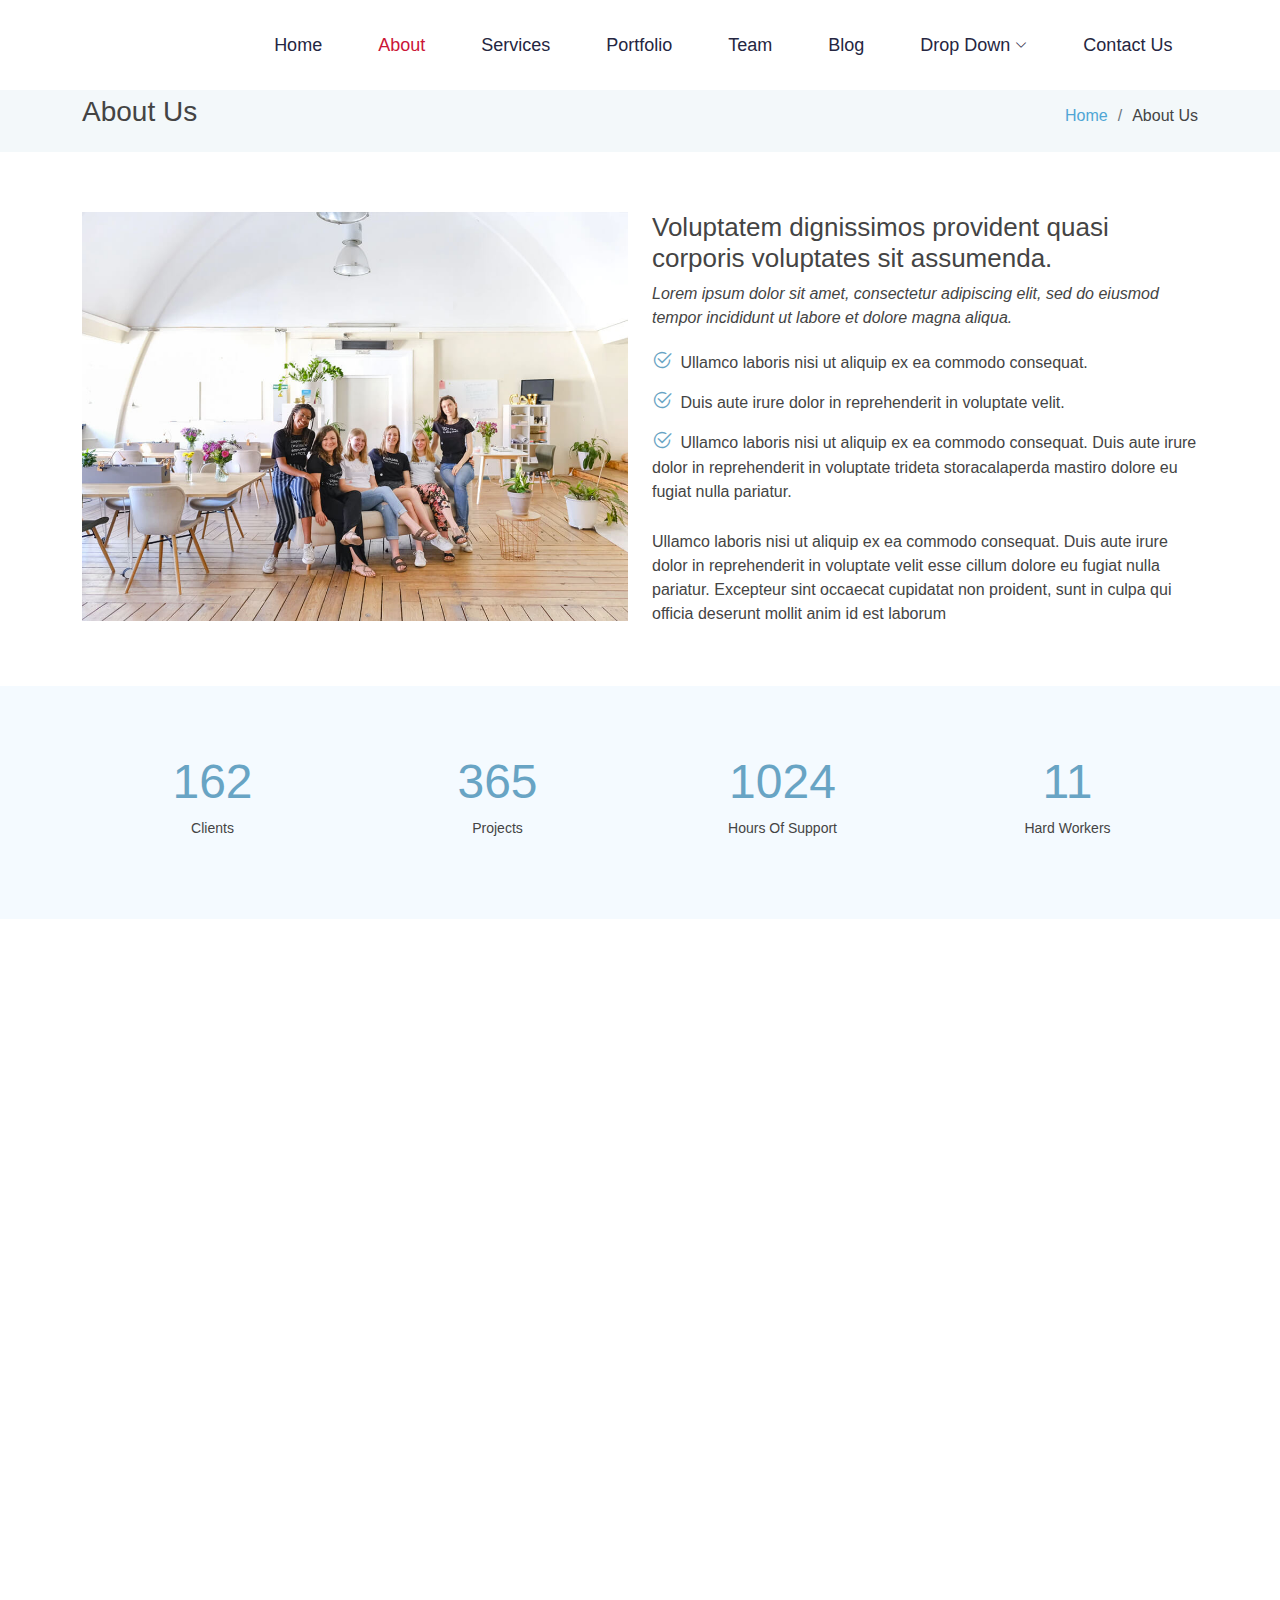
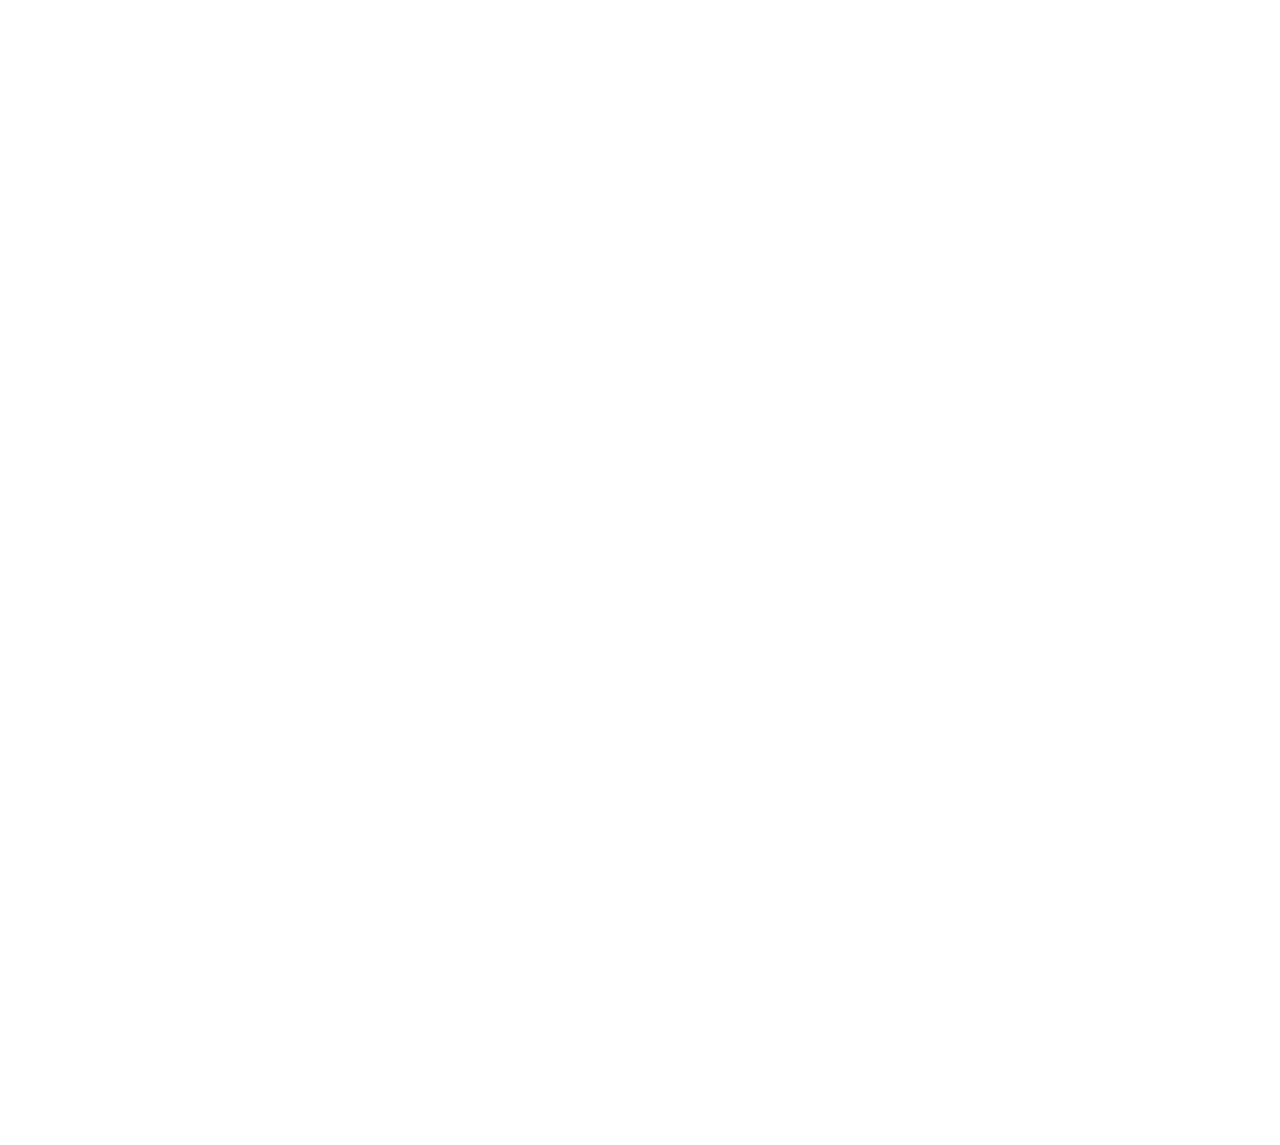
==== about.html @ 945232a9 "first commit" ====
<!DOCTYPE html>
<html lang="en">

<head>
  <meta charset="utf-8">
  <meta content="width=device-width, initial-scale=1.0" name="viewport">

  <title>About - Moderna Bootstrap Template</title>
  <meta content="" name="description">
  <meta content="" name="keywords">

  <!-- Favicons -->
  <link href="/static/img/favicon.png" rel="icon">
  <link href="/static/img/apple-touch-icon.png" rel="apple-touch-icon">

  <!-- Google Fonts -->
  <link href="https://fonts.googleapis.com/css?family=Open+Sans:300,300i,400,400i,600,600i,700,700i|Roboto:300,300i,400,400i,500,500i,700,700i&display=swap" rel="stylesheet">

  <!-- Vendor CSS Files -->
  <link href="/static/vendor/animate.css/animate.min.css" rel="stylesheet">
  <link href="/static/vendor/aos/aos.css" rel="stylesheet">
  <link href="/static/vendor/bootstrap/css/bootstrap.min.css" rel="stylesheet">
  <link href="/static/vendor/bootstrap-icons/bootstrap-icons.css" rel="stylesheet">
  <link href="/static/vendor/boxicons/css/boxicons.min.css" rel="stylesheet">
  <link href="/static/vendor/glightbox/css/glightbox.min.css" rel="stylesheet">
  <link href="/static/vendor/swiper/swiper-bundle.min.css" rel="stylesheet">

  <!-- Template Main CSS File -->
  <link href="/static/css/style.css" rel="stylesheet">

  
</head>

<body>

  <!-- ======= Header ======= -->
  <header id="header" class="fixed-top d-flex align-items-center ">
    <div class="container d-flex justify-content-between align-items-center">

      <div class="logo">
        <h1 class="text-light"><a href="index.html"><span>Moderna</span></a></h1>
        <!-- Uncomment below if you prefer to use an image logo -->
        <!-- <a href="index.html"><img src="/static/img/logo.png" alt="" class="img-fluid"></a>-->
      </div>

      <nav id="navbar" class="navbar">
        <ul>
          <li><a class="" href="index.html">Home</a></li>
          <li><a class="active" href="about.html">About</a></li>
          <li><a href="services.html">Services</a></li>
          <li><a href="portfolio.html">Portfolio</a></li>
          <li><a href="team.html">Team</a></li>
          <li><a href="blog.html">Blog</a></li>
          <li class="dropdown"><a href="#"><span>Drop Down</span> <i class="bi bi-chevron-down"></i></a>
            <ul>
              <li><a href="#">Drop Down 1</a></li>
              <li class="dropdown"><a href="#"><span>Deep Drop Down</span> <i class="bi bi-chevron-right"></i></a>
                <ul>
                  <li><a href="#">Deep Drop Down 1</a></li>
                  <li><a href="#">Deep Drop Down 2</a></li>
                  <li><a href="#">Deep Drop Down 3</a></li>
                  <li><a href="#">Deep Drop Down 4</a></li>
                  <li><a href="#">Deep Drop Down 5</a></li>
                </ul>
              </li>
              <li><a href="#">Drop Down 2</a></li>
              <li><a href="#">Drop Down 3</a></li>
              <li><a href="#">Drop Down 4</a></li>
            </ul>
          </li>
          <li><a href="contact.html">Contact Us</a></li>
        </ul>
        <i class="bi bi-list mobile-nav-toggle"></i>
      </nav><!-- .navbar -->

    </div>
  </header><!-- End Header -->

  <main id="main">

    <!-- ======= About Us Section ======= -->
    <section class="breadcrumbs">
      <div class="container">

        <div class="d-flex justify-content-between align-items-center">
          <h2>About Us</h2>
          <ol>
            <li><a href="index.html">Home</a></li>
            <li>About Us</li>
          </ol>
        </div>

      </div>
    </section><!-- End About Us Section -->

    <!-- ======= About Section ======= -->
    <section class="about" data-aos="fade-up">
      <div class="container">

        <div class="row">
          <div class="col-lg-6">
            <img src="/static/img/about.jpg" class="img-fluid" alt="">
          </div>
          <div class="col-lg-6 pt-4 pt-lg-0">
            <h3>Voluptatem dignissimos provident quasi corporis voluptates sit assumenda.</h3>
            <p class="fst-italic">
              Lorem ipsum dolor sit amet, consectetur adipiscing elit, sed do eiusmod tempor incididunt ut labore et dolore
              magna aliqua.
            </p>
            <ul>
              <li><i class="bi bi-check2-circle"></i> Ullamco laboris nisi ut aliquip ex ea commodo consequat.</li>
              <li><i class="bi bi-check2-circle"></i> Duis aute irure dolor in reprehenderit in voluptate velit.</li>
              <li><i class="bi bi-check2-circle"></i> Ullamco laboris nisi ut aliquip ex ea commodo consequat. Duis aute irure dolor in reprehenderit in voluptate trideta storacalaperda mastiro dolore eu fugiat nulla pariatur.</li>
            </ul>
            <p>
              Ullamco laboris nisi ut aliquip ex ea commodo consequat. Duis aute irure dolor in reprehenderit in voluptate
              velit esse cillum dolore eu fugiat nulla pariatur. Excepteur sint occaecat cupidatat non proident, sunt in
              culpa qui officia deserunt mollit anim id est laborum
            </p>
          </div>
        </div>

      </div>
    </section><!-- End About Section -->

    <!-- ======= Facts Section ======= -->
    <section class="facts section-bg" data-aos="fade-up">
      <div class="container">

        <div class="row counters">

          <div class="col-lg-3 col-6 text-center">
            <span data-purecounter-start="0" data-purecounter-end="232" data-purecounter-duration="1" class="purecounter"></span>
            <p>Clients</p>
          </div>

          <div class="col-lg-3 col-6 text-center">
            <span data-purecounter-start="0" data-purecounter-end="521" data-purecounter-duration="1" class="purecounter"></span>
            <p>Projects</p>
          </div>

          <div class="col-lg-3 col-6 text-center">
            <span data-purecounter-start="0" data-purecounter-end="1463" data-purecounter-duration="1" class="purecounter"></span>
            <p>Hours Of Support</p>
          </div>

          <div class="col-lg-3 col-6 text-center">
            <span data-purecounter-start="0" data-purecounter-end="15" data-purecounter-duration="1" class="purecounter"></span>
            <p>Hard Workers</p>
          </div>

        </div>

      </div>
    </section><!-- End Facts Section -->

    <!-- ======= Our Skills Section ======= -->
    <section class="skills" data-aos="fade-up">
      <div class="container">

        <div class="section-title">
          <h2>Our Skills</h2>
          <p>Magnam dolores commodi suscipit. Necessitatibus eius consequatur ex aliquid fuga eum quidem. Sit sint consectetur velit. Quisquam quos quisquam cupiditate. Et nemo qui impedit suscipit alias ea. Quia fugiat sit in iste officiis commodi quidem hic quas.</p>
        </div>

        <div class="skills-content">

          <div class="progress">
            <div class="progress-bar bg-success" role="progressbar" aria-valuenow="100" aria-valuemin="0" aria-valuemax="100">
              <span class="skill">HTML <i class="val">100%</i></span>
            </div>
          </div>

          <div class="progress">
            <div class="progress-bar bg-info" role="progressbar" aria-valuenow="90" aria-valuemin="0" aria-valuemax="100">
              <span class="skill">CSS <i class="val">90%</i></span>
            </div>
          </div>

          <div class="progress">
            <div class="progress-bar bg-warning" role="progressbar" aria-valuenow="75" aria-valuemin="0" aria-valuemax="100">
              <span class="skill">JavaScript <i class="val">75%</i></span>
            </div>
          </div>

          <div class="progress">
            <div class="progress-bar bg-danger" role="progressbar" aria-valuenow="55" aria-valuemin="0" aria-valuemax="100">
              <span class="skill">Photoshop <i class="val">55%</i></span>
            </div>
          </div>

        </div>

      </div>
    </section><!-- End Our Skills Section -->

    <!-- ======= Tetstimonials Section ======= -->
    <section class="testimonials" data-aos="fade-up">
      <div class="container">

        <div class="section-title">
          <h2>Tetstimonials</h2>
          <p>Magnam dolores commodi suscipit. Necessitatibus eius consequatur ex aliquid fuga eum quidem. Sit sint consectetur velit. Quisquam quos quisquam cupiditate. Et nemo qui impedit suscipit alias ea. Quia fugiat sit in iste officiis commodi quidem hic quas.</p>
        </div>

        <div class="testimonials-carousel swiper">
          <div class="swiper-wrapper">
            <div class="testimonial-item swiper-slide">
              <img src="/static/img/testimonials/testimonials-1.jpg" class="testimonial-img" alt="">
              <h3>Saul Goodman</h3>
              <h4>Ceo &amp; Founder</h4>
              <p>
                <i class="bx bxs-quote-alt-left quote-icon-left"></i>
                Proin iaculis purus consequat sem cure digni ssim donec porttitora entum suscipit rhoncus. Accusantium quam, ultricies eget id, aliquam eget nibh et. Maecen aliquam, risus at semper.
                <i class="bx bxs-quote-alt-right quote-icon-right"></i>
              </p>
            </div>

            <div class="testimonial-item swiper-slide">
              <img src="/static/img/testimonials/testimonials-2.jpg" class="testimonial-img" alt="">
              <h3>Sara Wilsson</h3>
              <h4>Designer</h4>
              <p>
                <i class="bx bxs-quote-alt-left quote-icon-left"></i>
                Export tempor illum tamen malis malis eram quae irure esse labore quem cillum quid cillum eram malis quorum velit fore eram velit sunt aliqua noster fugiat irure amet legam anim culpa.
                <i class="bx bxs-quote-alt-right quote-icon-right"></i>
              </p>
            </div>

            <div class="testimonial-item swiper-slide">
              <img src="/static/img/testimonials/testimonials-3.jpg" class="testimonial-img" alt="">
              <h3>Jena Karlis</h3>
              <h4>Store Owner</h4>
              <p>
                <i class="bx bxs-quote-alt-left quote-icon-left"></i>
                Enim nisi quem export duis labore cillum quae magna enim sint quorum nulla quem veniam duis minim tempor labore quem eram duis noster aute amet eram fore quis sint minim.
                <i class="bx bxs-quote-alt-right quote-icon-right"></i>
              </p>
            </div>

            <div class="testimonial-item swiper-slide">
              <img src="/static/img/testimonials/testimonials-4.jpg" class="testimonial-img" alt="">
              <h3>Matt Brandon</h3>
              <h4>Freelancer</h4>
              <p>
                <i class="bx bxs-quote-alt-left quote-icon-left"></i>
                Fugiat enim eram quae cillum dolore dolor amet nulla culpa multos export minim fugiat minim velit minim dolor enim duis veniam ipsum anim magna sunt elit fore quem dolore labore illum veniam.
                <i class="bx bxs-quote-alt-right quote-icon-right"></i>
              </p>
            </div>

            <div class="testimonial-item swiper-slide">
              <img src="/static/img/testimonials/testimonials-5.jpg" class="testimonial-img" alt="">
              <h3>John Larson</h3>
              <h4>Entrepreneur</h4>
              <p>
                <i class="bx bxs-quote-alt-left quote-icon-left"></i>
                Quis quorum aliqua sint quem legam fore sunt eram irure aliqua veniam tempor noster veniam enim culpa labore duis sunt culpa nulla illum cillum fugiat legam esse veniam culpa fore nisi cillum quid.
                <i class="bx bxs-quote-alt-right quote-icon-right"></i>
              </p>
            </div>
          </div>
          <div class="swiper-pagination"></div>
        </div>

      </div>
    </section><!-- End Ttstimonials Section -->

  </main><!-- End #main -->

  <!-- ======= Footer ======= -->
  <footer id="footer" data-aos="fade-up" data-aos-easing="ease-in-out" data-aos-duration="500">

    <div class="footer-newsletter">
      <div class="container">
        <div class="row">
          <div class="col-lg-6">
            <h4>Our Newsletter</h4>
            <p>Tamen quem nulla quae legam multos aute sint culpa legam noster magna</p>
          </div>
          <div class="col-lg-6">
            <form action="" method="post">
              <input type="email" name="email"><input type="submit" value="Subscribe">
            </form>
          </div>
        </div>
      </div>
    </div>

    <div class="footer-top">
      <div class="container">
        <div class="row">

          <div class="col-lg-3 col-md-6 footer-links">
            <h4>Useful Links</h4>
            <ul>
              <li><i class="bx bx-chevron-right"></i> <a href="#">Home</a></li>
              <li><i class="bx bx-chevron-right"></i> <a href="#">About us</a></li>
              <li><i class="bx bx-chevron-right"></i> <a href="#">Services</a></li>
              <li><i class="bx bx-chevron-right"></i> <a href="#">Terms of service</a></li>
              <li><i class="bx bx-chevron-right"></i> <a href="#">Privacy policy</a></li>
            </ul>
          </div>

          <div class="col-lg-3 col-md-6 footer-links">
            <h4>Our Services</h4>
            <ul>
              <li><i class="bx bx-chevron-right"></i> <a href="#">Web Design</a></li>
              <li><i class="bx bx-chevron-right"></i> <a href="#">Web Development</a></li>
              <li><i class="bx bx-chevron-right"></i> <a href="#">Product Management</a></li>
              <li><i class="bx bx-chevron-right"></i> <a href="#">Marketing</a></li>
              <li><i class="bx bx-chevron-right"></i> <a href="#">Graphic Design</a></li>
            </ul>
          </div>

          <div class="col-lg-3 col-md-6 footer-contact">
            <h4>Contact Us</h4>
            <p>
              A108 Adam Street <br>
              New York, NY 535022<br>
              United States <br><br>
              <strong>Phone:</strong> +1 5589 55488 55<br>
              <strong>Email:</strong> info@example.com<br>
            </p>

          </div>

          <div class="col-lg-3 col-md-6 footer-info">
            <h3>About Moderna</h3>
            <p>Cras fermentum odio eu feugiat lide par naso tierra. Justo eget nada terra videa magna derita valies darta donna mare fermentum iaculis eu non diam phasellus.</p>
            <div class="social-links mt-3">
              <a href="#" class="twitter"><i class="bx bxl-twitter"></i></a>
              <a href="#" class="facebook"><i class="bx bxl-facebook"></i></a>
              <a href="#" class="instagram"><i class="bx bxl-instagram"></i></a>
              <a href="#" class="linkedin"><i class="bx bxl-linkedin"></i></a>
            </div>
          </div>

        </div>
      </div>
    </div>

    <div class="container">
      <div class="copyright">
        &copy; Copyright <strong><span>Moderna</span></strong>. All Rights Reserved
      </div>
      <div class="credits">
        
        Designed by <a href="https://bootstrapmade.com/">BootstrapMade</a>
      </div>
    </div>
  </footer><!-- End Footer -->

  <a href="#" class="back-to-top d-flex align-items-center justify-content-center"><i class="bi bi-arrow-up-short"></i></a>

  <!-- Vendor JS Files -->
  <script src="/static/vendor/purecounter/purecounter_vanilla.js"></script>
  <script src="/static/vendor/aos/aos.js"></script>
  <script src="/static/vendor/bootstrap/js/bootstrap.bundle.min.js"></script>
  <script src="/static/vendor/glightbox/js/glightbox.min.js"></script>
  <script src="/static/vendor/isotope-layout/isotope.pkgd.min.js"></script>
  <script src="/static/vendor/swiper/swiper-bundle.min.js"></script>
  <script src="/static/vendor/waypoints/noframework.waypoints.js"></script>
  <script src="/static/vendor/php-email-form/validate.js"></script>

  <!-- Template Main JS File -->
  <script src="/static/js/main.js"></script>

</body>

</html>
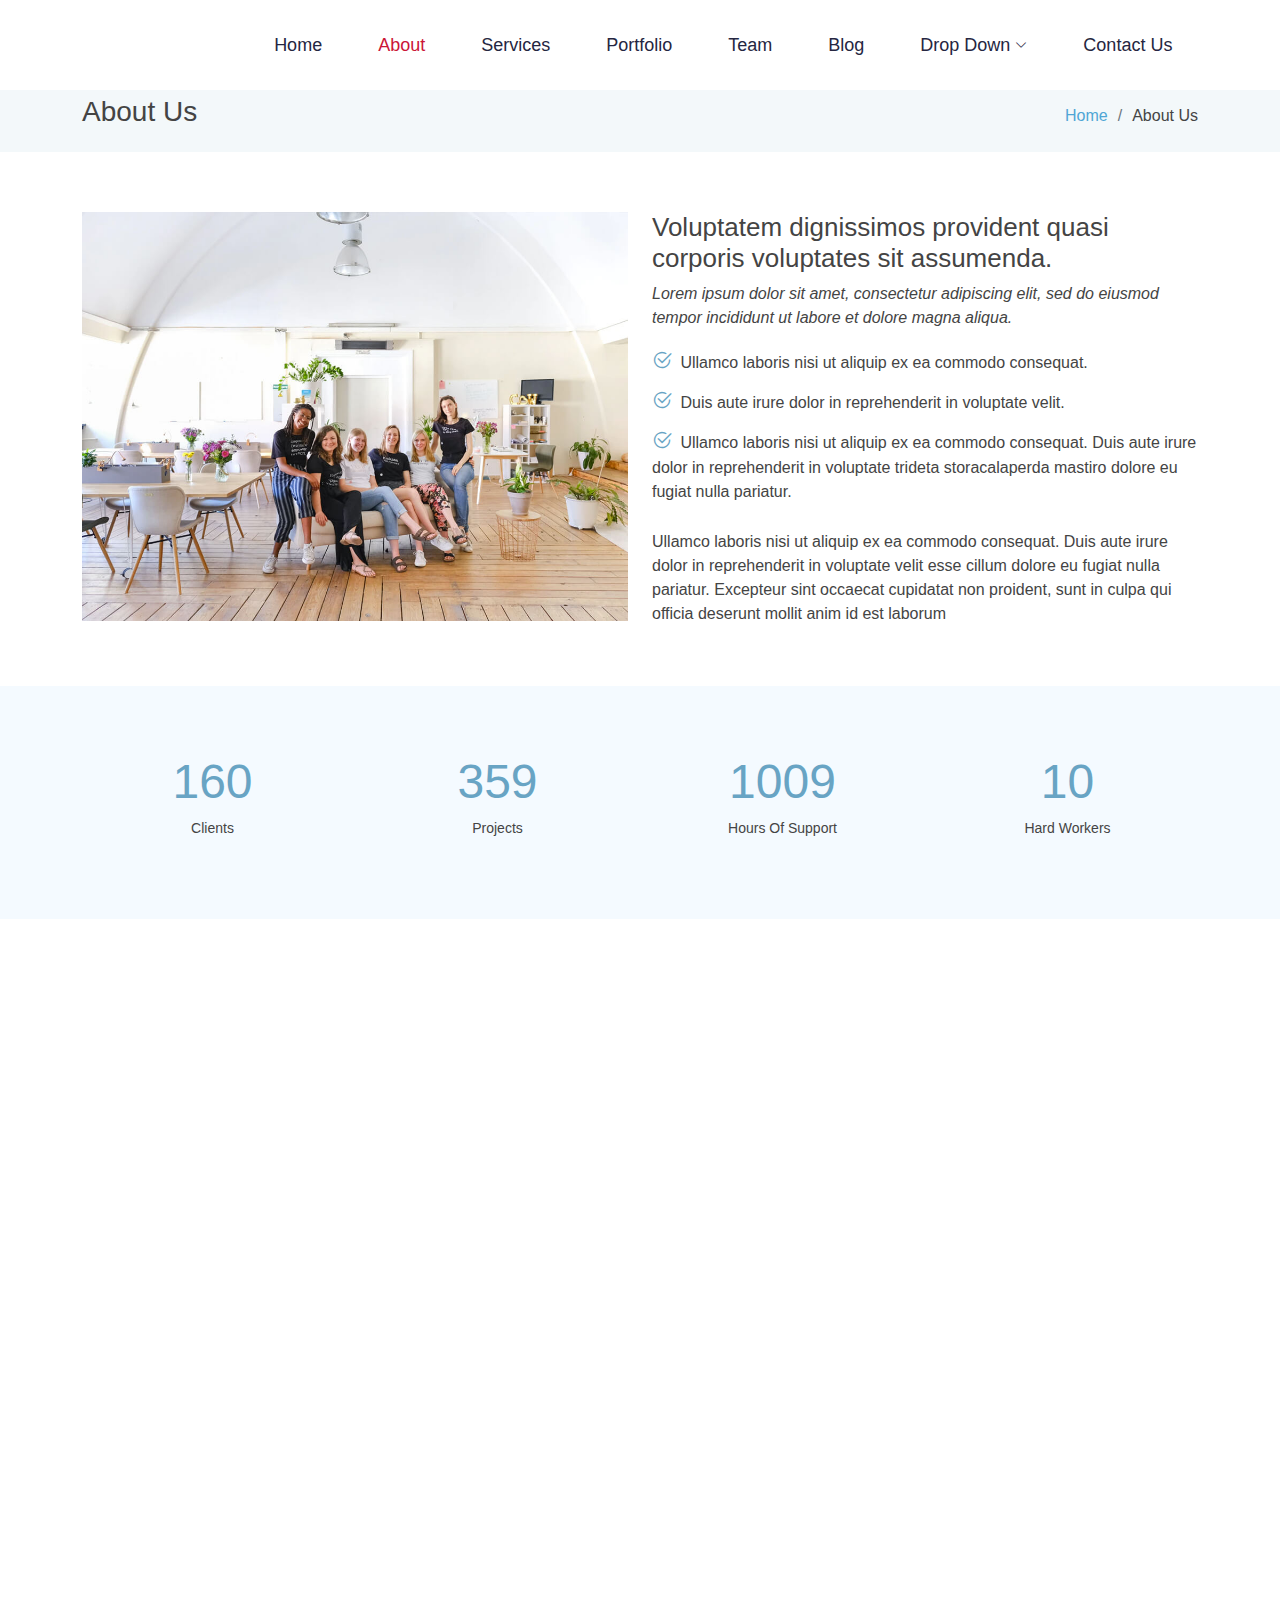
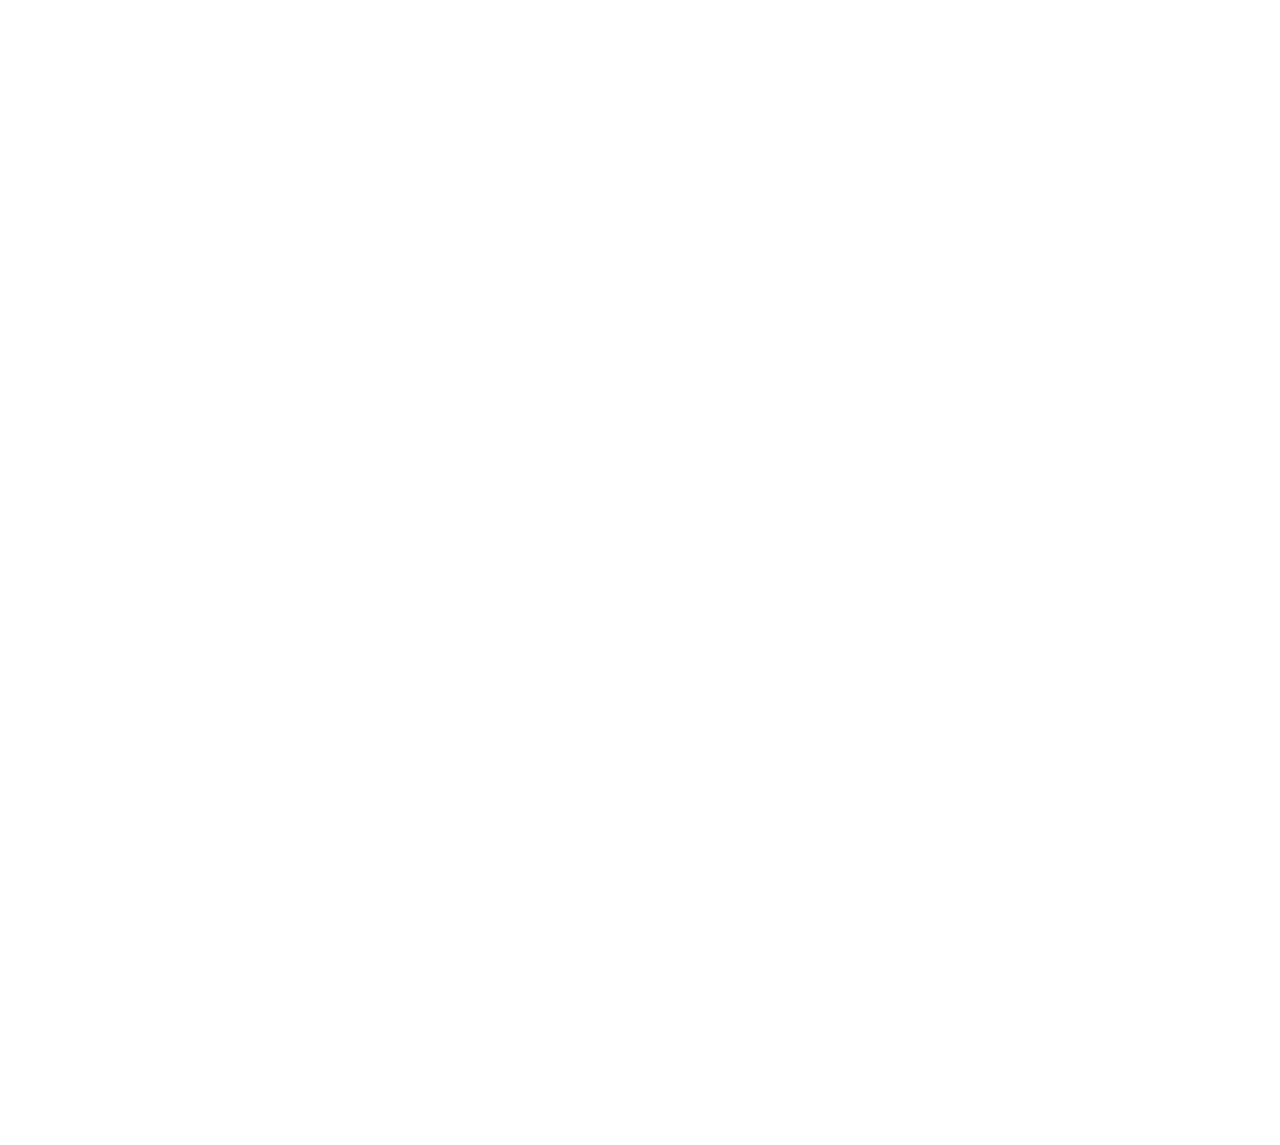
==== commit 8933ee67: "added" ====
--- a/about.html
+++ b/about.html
@@ -10,23 +10,23 @@
   <meta content="" name="keywords">
 
   <!-- Favicons -->
-  <link href="/static/img/favicon.png" rel="icon">
-  <link href="/static/img/apple-touch-icon.png" rel="apple-touch-icon">
+  <link href="static/img/favicon.png" rel="icon">
+  <link href="static/img/apple-touch-icon.png" rel="apple-touch-icon">
 
   <!-- Google Fonts -->
   <link href="https://fonts.googleapis.com/css?family=Open+Sans:300,300i,400,400i,600,600i,700,700i|Roboto:300,300i,400,400i,500,500i,700,700i&display=swap" rel="stylesheet">
 
   <!-- Vendor CSS Files -->
-  <link href="/static/vendor/animate.css/animate.min.css" rel="stylesheet">
-  <link href="/static/vendor/aos/aos.css" rel="stylesheet">
-  <link href="/static/vendor/bootstrap/css/bootstrap.min.css" rel="stylesheet">
-  <link href="/static/vendor/bootstrap-icons/bootstrap-icons.css" rel="stylesheet">
-  <link href="/static/vendor/boxicons/css/boxicons.min.css" rel="stylesheet">
-  <link href="/static/vendor/glightbox/css/glightbox.min.css" rel="stylesheet">
-  <link href="/static/vendor/swiper/swiper-bundle.min.css" rel="stylesheet">
+  <link href="static/vendor/animate.css/animate.min.css" rel="stylesheet">
+  <link href="static/vendor/aos/aos.css" rel="stylesheet">
+  <link href="static/vendor/bootstrap/css/bootstrap.min.css" rel="stylesheet">
+  <link href="static/vendor/bootstrap-icons/bootstrap-icons.css" rel="stylesheet">
+  <link href="static/vendor/boxicons/css/boxicons.min.css" rel="stylesheet">
+  <link href="static/vendor/glightbox/css/glightbox.min.css" rel="stylesheet">
+  <link href="static/vendor/swiper/swiper-bundle.min.css" rel="stylesheet">
 
   <!-- Template Main CSS File -->
-  <link href="/static/css/style.css" rel="stylesheet">
+  <link href="static/css/style.css" rel="stylesheet">
 
   
 </head>
@@ -40,7 +40,7 @@
       <div class="logo">
         <h1 class="text-light"><a href="index.html"><span>Moderna</span></a></h1>
         <!-- Uncomment below if you prefer to use an image logo -->
-        <!-- <a href="index.html"><img src="/static/img/logo.png" alt="" class="img-fluid"></a>-->
+        <!-- <a href="index.html"><img src="static/img/logo.png" alt="" class="img-fluid"></a>-->
       </div>
 
       <nav id="navbar" class="navbar">
@@ -99,7 +99,7 @@
 
         <div class="row">
           <div class="col-lg-6">
-            <img src="/static/img/about.jpg" class="img-fluid" alt="">
+            <img src="static/img/about.jpg" class="img-fluid" alt="">
           </div>
           <div class="col-lg-6 pt-4 pt-lg-0">
             <h3>Voluptatem dignissimos provident quasi corporis voluptates sit assumenda.</h3>
@@ -206,7 +206,7 @@
         <div class="testimonials-carousel swiper">
           <div class="swiper-wrapper">
             <div class="testimonial-item swiper-slide">
-              <img src="/static/img/testimonials/testimonials-1.jpg" class="testimonial-img" alt="">
+              <img src="static/img/testimonials/testimonials-1.jpg" class="testimonial-img" alt="">
               <h3>Saul Goodman</h3>
               <h4>Ceo &amp; Founder</h4>
               <p>
@@ -217,7 +217,7 @@
             </div>
 
             <div class="testimonial-item swiper-slide">
-              <img src="/static/img/testimonials/testimonials-2.jpg" class="testimonial-img" alt="">
+              <img src="static/img/testimonials/testimonials-2.jpg" class="testimonial-img" alt="">
               <h3>Sara Wilsson</h3>
               <h4>Designer</h4>
               <p>
@@ -228,7 +228,7 @@
             </div>
 
             <div class="testimonial-item swiper-slide">
-              <img src="/static/img/testimonials/testimonials-3.jpg" class="testimonial-img" alt="">
+              <img src="static/img/testimonials/testimonials-3.jpg" class="testimonial-img" alt="">
               <h3>Jena Karlis</h3>
               <h4>Store Owner</h4>
               <p>
@@ -239,7 +239,7 @@
             </div>
 
             <div class="testimonial-item swiper-slide">
-              <img src="/static/img/testimonials/testimonials-4.jpg" class="testimonial-img" alt="">
+              <img src="static/img/testimonials/testimonials-4.jpg" class="testimonial-img" alt="">
               <h3>Matt Brandon</h3>
               <h4>Freelancer</h4>
               <p>
@@ -250,7 +250,7 @@
             </div>
 
             <div class="testimonial-item swiper-slide">
-              <img src="/static/img/testimonials/testimonials-5.jpg" class="testimonial-img" alt="">
+              <img src="static/img/testimonials/testimonials-5.jpg" class="testimonial-img" alt="">
               <h3>John Larson</h3>
               <h4>Entrepreneur</h4>
               <p>
@@ -354,17 +354,17 @@
   <a href="#" class="back-to-top d-flex align-items-center justify-content-center"><i class="bi bi-arrow-up-short"></i></a>
 
   <!-- Vendor JS Files -->
-  <script src="/static/vendor/purecounter/purecounter_vanilla.js"></script>
-  <script src="/static/vendor/aos/aos.js"></script>
-  <script src="/static/vendor/bootstrap/js/bootstrap.bundle.min.js"></script>
-  <script src="/static/vendor/glightbox/js/glightbox.min.js"></script>
-  <script src="/static/vendor/isotope-layout/isotope.pkgd.min.js"></script>
-  <script src="/static/vendor/swiper/swiper-bundle.min.js"></script>
-  <script src="/static/vendor/waypoints/noframework.waypoints.js"></script>
-  <script src="/static/vendor/php-email-form/validate.js"></script>
+  <script src="static/vendor/purecounter/purecounter_vanilla.js"></script>
+  <script src="static/vendor/aos/aos.js"></script>
+  <script src="static/vendor/bootstrap/js/bootstrap.bundle.min.js"></script>
+  <script src="static/vendor/glightbox/js/glightbox.min.js"></script>
+  <script src="static/vendor/isotope-layout/isotope.pkgd.min.js"></script>
+  <script src="static/vendor/swiper/swiper-bundle.min.js"></script>
+  <script src="static/vendor/waypoints/noframework.waypoints.js"></script>
+  <script src="static/vendor/php-email-form/validate.js"></script>
 
   <!-- Template Main JS File -->
-  <script src="/static/js/main.js"></script>
+  <script src="static/js/main.js"></script>
 
 </body>
 
--- a/static/css/style.css
+++ b/static/css/style.css
@@ -342,7 +342,7 @@
   position: relative;
   width: 100%;
   height: 100vh;
-  background: url(/static/img/hero-bg.jpg) no-repeat center;
+  background: url(static/img/hero-bg.jpg) no-repeat center;
   background-size: cover;
 }
 
